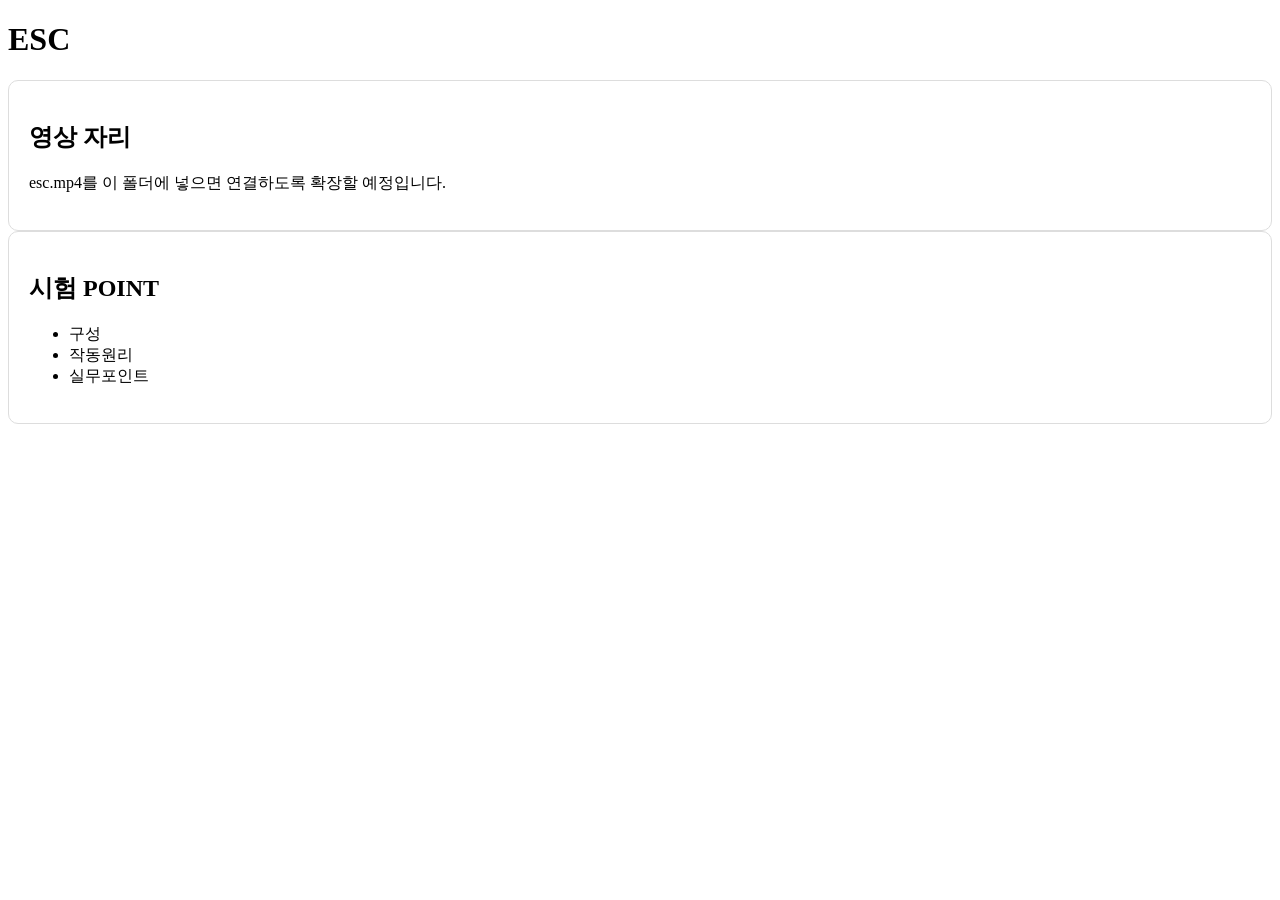
==== esc/index.html @ 8e59c734 "verson1" ====
<!doctype html><html lang='ko'><head><meta charset='utf-8'><link rel='stylesheet' href='../style.css'><title>ESC</title></head><body><h1>ESC</h1><div class='card'><h2>영상 자리</h2><p>esc.mp4를 이 폴더에 넣으면 연결하도록 확장할 예정입니다.</p></div><div class='card'><h2>시험 POINT</h2><ul><li>구성</li><li>작동원리</li><li>실무포인트</li></ul></div></body></html>
---- style.css ----
.card{background:#fff;border:1px solid #ddd;padding:20px;border-radius:10px}
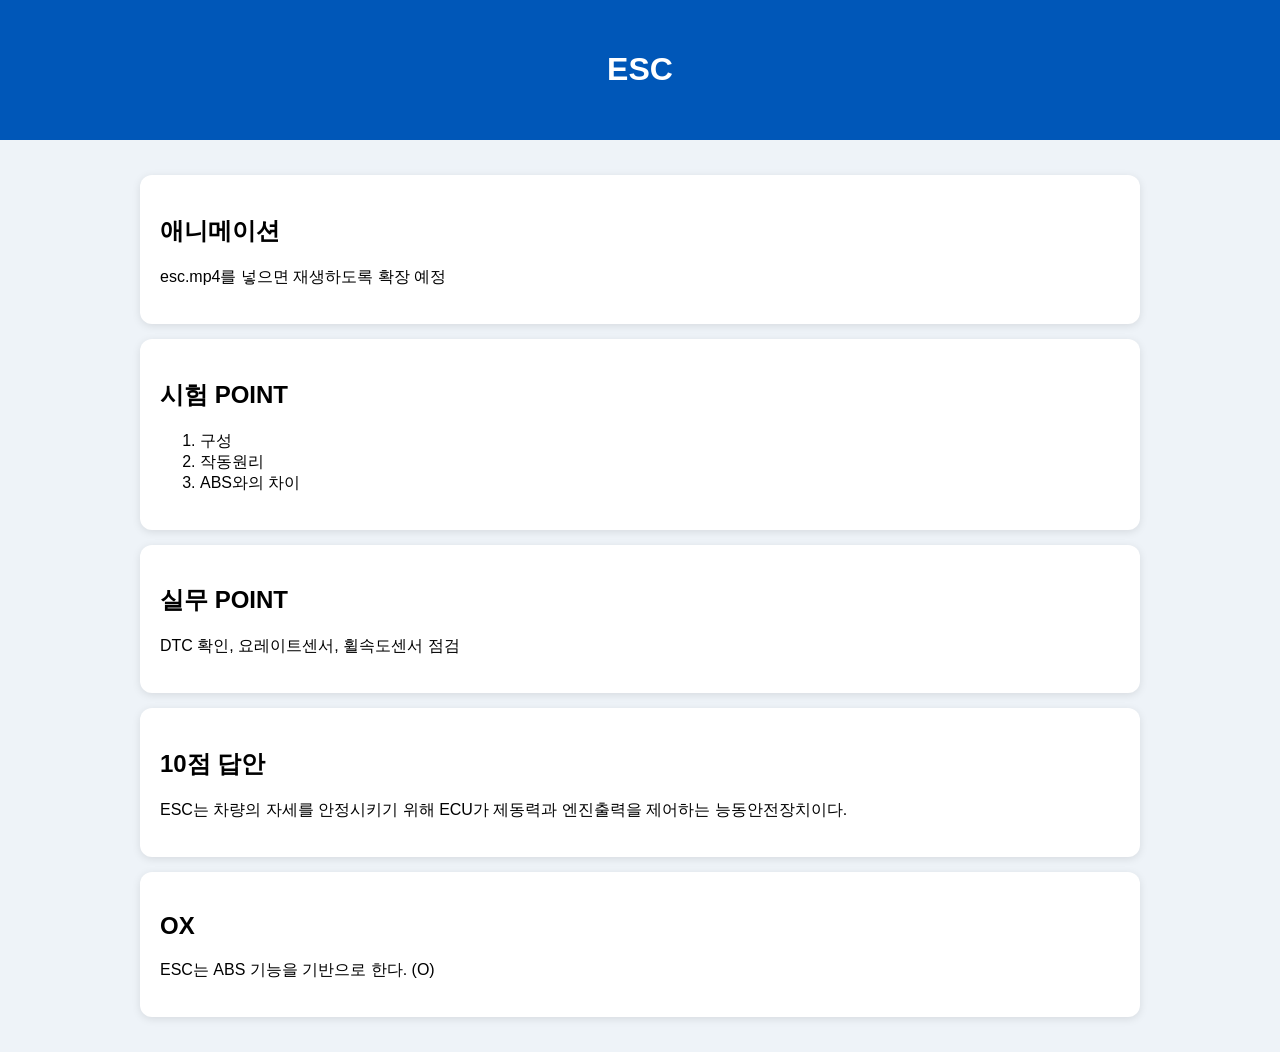
==== commit 451fb72d: "version2" ====
--- a/esc/index.html
+++ b/esc/index.html
@@ -1 +1 @@
-<!doctype html><html lang='ko'><head><meta charset='utf-8'><link rel='stylesheet' href='../style.css'><title>ESC</title></head><body><h1>ESC</h1><div class='card'><h2>영상 자리</h2><p>esc.mp4를 이 폴더에 넣으면 연결하도록 확장할 예정입니다.</p></div><div class='card'><h2>시험 POINT</h2><ul><li>구성</li><li>작동원리</li><li>실무포인트</li></ul></div></body></html>+<!doctype html><html lang='ko'><head><meta charset='utf-8'><meta name='viewport' content='width=device-width,initial-scale=1'><link rel='stylesheet' href='../style.css'><title>ESC</title></head><body><header><h1>ESC</h1></header><div class='c'><div class='card'><h2>애니메이션</h2><p>esc.mp4를 넣으면 재생하도록 확장 예정</p></div><div class='card'><h2>시험 POINT</h2><ol><li>구성</li><li>작동원리</li><li>ABS와의 차이</li></ol></div><div class='card'><h2>실무 POINT</h2><p>DTC 확인, 요레이트센서, 휠속도센서 점검</p></div><div class='card'><h2>10점 답안</h2><p>ESC는 차량의 자세를 안정시키기 위해 ECU가 제동력과 엔진출력을 제어하는 능동안전장치이다.</p></div><div class='card'><h2>OX</h2><p>ESC는 ABS 기능을 기반으로 한다. (O)</p></div></div></body></html>
--- a/style.css
+++ b/style.css
@@ -1 +1 @@
-.card{background:#fff;border:1px solid #ddd;padding:20px;border-radius:10px}+body{font-family:Arial;background:#eef3f8;margin:0}header{background:#0057b8;color:#fff;padding:30px;text-align:center}.c{max-width:1000px;margin:auto;padding:20px}.card{background:#fff;padding:20px;border-radius:12px;margin:15px 0;box-shadow:0 2px 8px rgba(0,0,0,.1)}.btn{display:inline-block;background:#0057b8;color:#fff;padding:10px 15px;text-decoration:none;border-radius:8px}
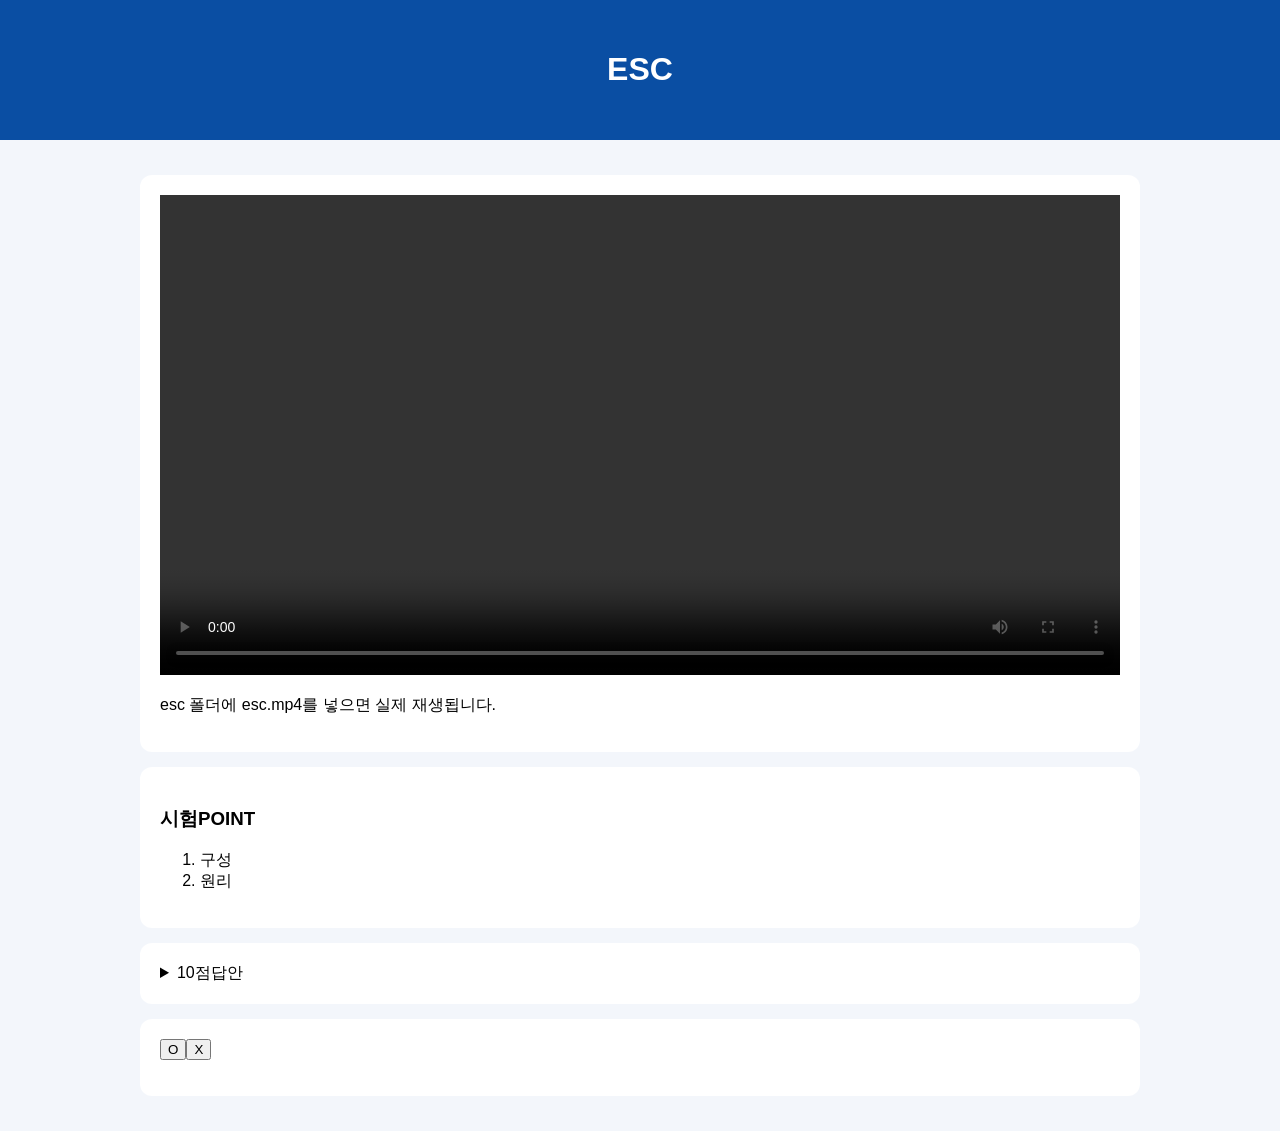
==== commit c7d4b732: "v3" ====
--- a/esc/index.html
+++ b/esc/index.html
@@ -1 +1 @@
-<!doctype html><html lang='ko'><head><meta charset='utf-8'><meta name='viewport' content='width=device-width,initial-scale=1'><link rel='stylesheet' href='../style.css'><title>ESC</title></head><body><header><h1>ESC</h1></header><div class='c'><div class='card'><h2>애니메이션</h2><p>esc.mp4를 넣으면 재생하도록 확장 예정</p></div><div class='card'><h2>시험 POINT</h2><ol><li>구성</li><li>작동원리</li><li>ABS와의 차이</li></ol></div><div class='card'><h2>실무 POINT</h2><p>DTC 확인, 요레이트센서, 휠속도센서 점검</p></div><div class='card'><h2>10점 답안</h2><p>ESC는 차량의 자세를 안정시키기 위해 ECU가 제동력과 엔진출력을 제어하는 능동안전장치이다.</p></div><div class='card'><h2>OX</h2><p>ESC는 ABS 기능을 기반으로 한다. (O)</p></div></div></body></html>+<!doctype html><html><head><meta charset='utf-8'><link rel='stylesheet' href='../style.css'><script src='../script.js'></script></head><body><header><h1>ESC</h1></header><div class='w'><div class='c'><video controls><source src='esc.mp4' type='video/mp4'></video><p>esc 폴더에 esc.mp4를 넣으면 실제 재생됩니다.</p></div><div class='c'><h3>시험POINT</h3><ol><li>구성</li><li>원리</li></ol></div><div class='c'><details><summary>10점답안</summary><p>ESC는 ECU가 제동력과 엔진출력을 제어하여 자세를 안정시키는 장치이다.</p></details></div><div class='c'><button onclick="check('O')">O</button><button onclick="check('X')">X</button><p id='r'></p></div></div></body></html>
--- a/style.css
+++ b/style.css
@@ -1 +1 @@
-body{font-family:Arial;background:#eef3f8;margin:0}header{background:#0057b8;color:#fff;padding:30px;text-align:center}.c{max-width:1000px;margin:auto;padding:20px}.card{background:#fff;padding:20px;border-radius:12px;margin:15px 0;box-shadow:0 2px 8px rgba(0,0,0,.1)}.btn{display:inline-block;background:#0057b8;color:#fff;padding:10px 15px;text-decoration:none;border-radius:8px}+body{font-family:Arial;background:#f3f6fb;margin:0}header{background:#0a4ea3;color:#fff;padding:30px;text-align:center}.w{max-width:1000px;margin:auto;padding:20px}.c{background:#fff;padding:20px;margin:15px 0;border-radius:12px}video{width:100%}
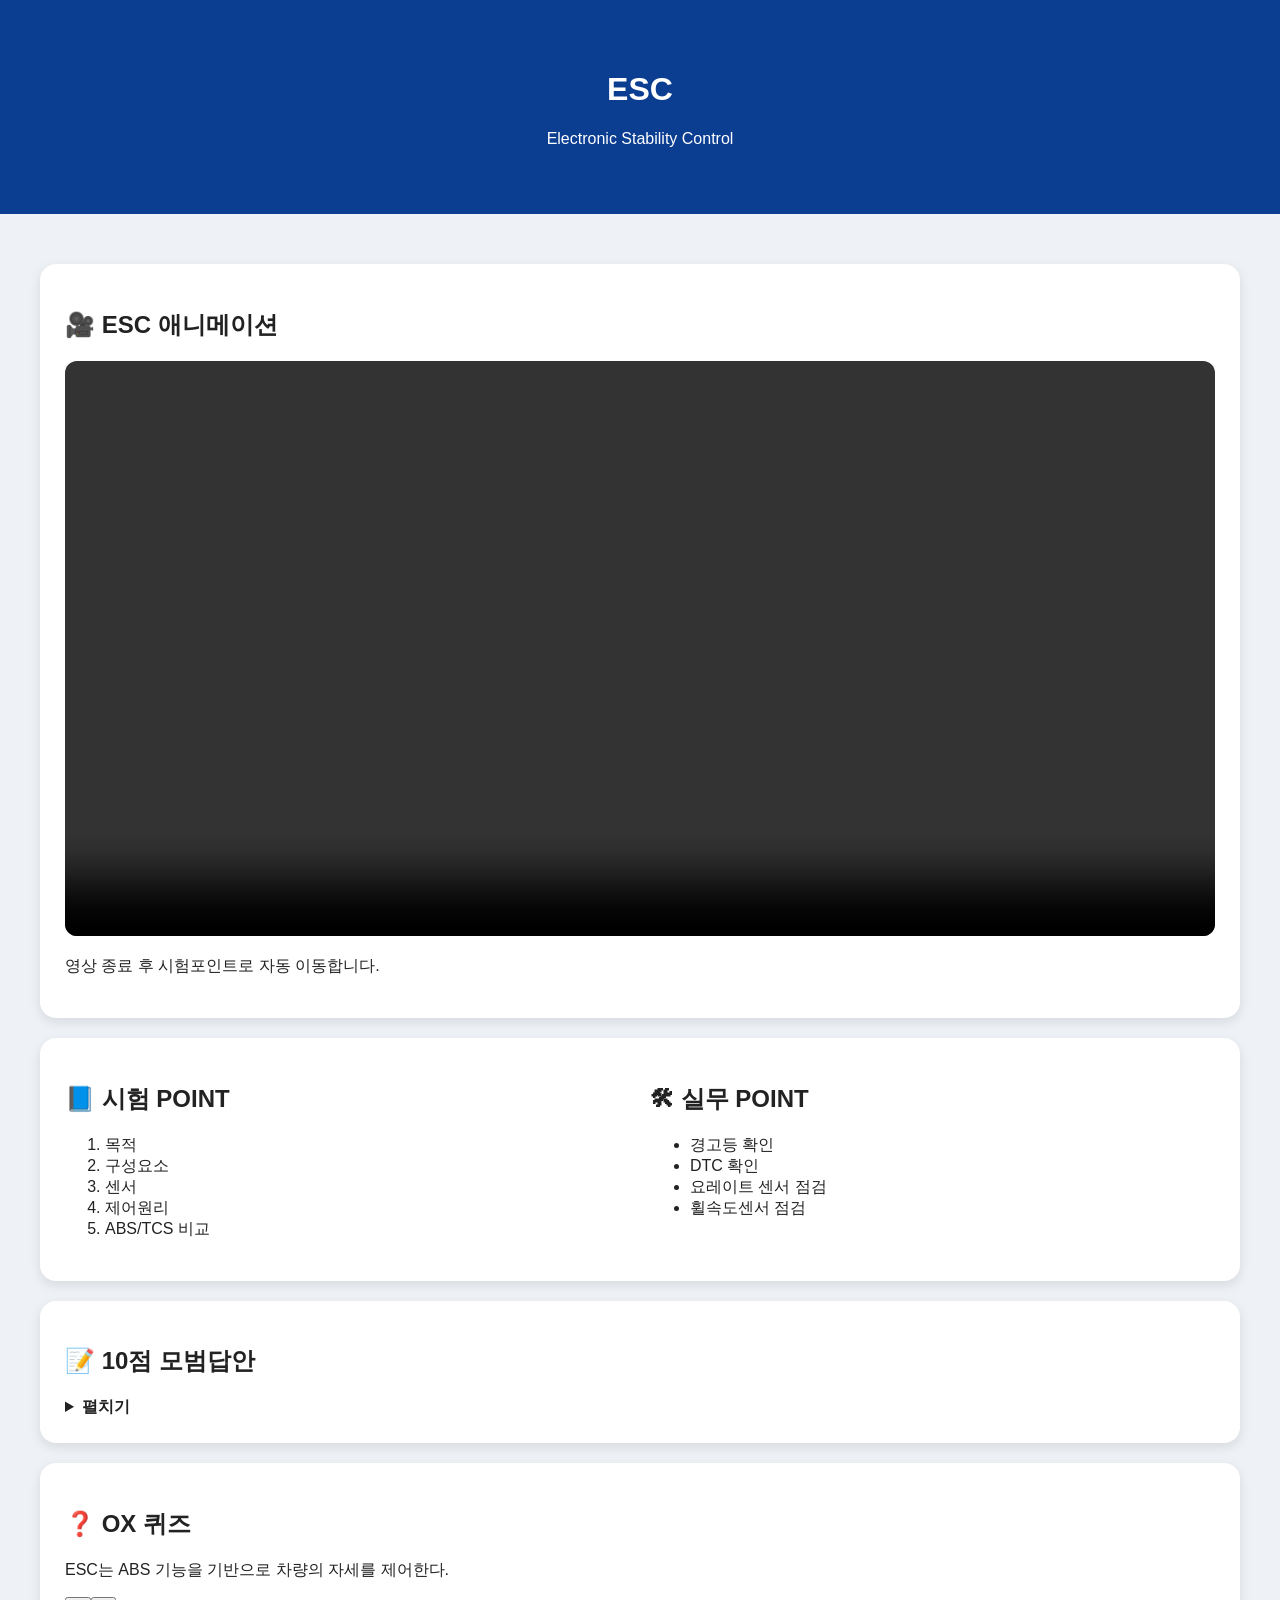
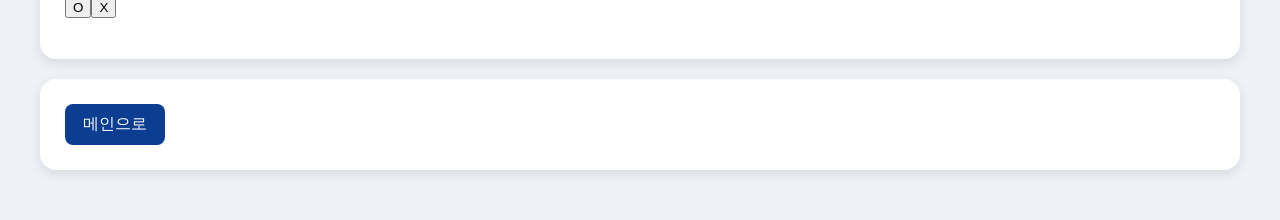
==== commit fe398ed6: "v4" ====
--- a/esc/index.html
+++ b/esc/index.html
@@ -1 +1,6 @@
-<!doctype html><html><head><meta charset='utf-8'><link rel='stylesheet' href='../style.css'><script src='../script.js'></script></head><body><header><h1>ESC</h1></header><div class='w'><div class='c'><video controls><source src='esc.mp4' type='video/mp4'></video><p>esc 폴더에 esc.mp4를 넣으면 실제 재생됩니다.</p></div><div class='c'><h3>시험POINT</h3><ol><li>구성</li><li>원리</li></ol></div><div class='c'><details><summary>10점답안</summary><p>ESC는 ECU가 제동력과 엔진출력을 제어하여 자세를 안정시키는 장치이다.</p></details></div><div class='c'><button onclick="check('O')">O</button><button onclick="check('X')">X</button><p id='r'></p></div></div></body></html>+<!doctype html><html lang='ko'><head><meta charset='utf-8'><meta name='viewport' content='width=device-width,initial-scale=1'><link rel='stylesheet' href='../style.css'><script src='../script.js'></script><title>ESC</title></head><body><header><h1>ESC</h1><p>Electronic Stability Control</p></header><div class='hero'>
+<div class='section'><h2>🎥 ESC 애니메이션</h2><video id='escvideo' controls><source src='esc.mp4' type='video/mp4'></video><p>영상 종료 후 시험포인트로 자동 이동합니다.</p></div>
+<div id='exam' class='section grid'><div><h2>📘 시험 POINT</h2><ol><li>목적</li><li>구성요소</li><li>센서</li><li>제어원리</li><li>ABS/TCS 비교</li></ol></div><div><h2>🛠 실무 POINT</h2><ul><li>경고등 확인</li><li>DTC 확인</li><li>요레이트 센서 점검</li><li>휠속도센서 점검</li></ul></div></div>
+<div class='section'><h2>📝 10점 모범답안</h2><details><summary>펼치기</summary><p>ESC는 조향각·요레이트·횡가속도 및 휠속도센서의 신호를 ECU가 분석하여 필요한 바퀴에 제동력을 가하고 엔진출력을 제어함으로써 차량의 자세를 안정시키는 능동안전장치이다.</p></details></div>
+<div class='section'><h2>❓ OX 퀴즈</h2><p>ESC는 ABS 기능을 기반으로 차량의 자세를 제어한다.</p><button onclick="answer('O')">O</button><button onclick="answer('X')">X</button><p id='ans'></p></div>
+<div class='section'><a class='btn' href='../index.html'>메인으로</a></div></div></body></html>
--- a/style.css
+++ b/style.css
@@ -1 +1 @@
-body{font-family:Arial;background:#f3f6fb;margin:0}header{background:#0a4ea3;color:#fff;padding:30px;text-align:center}.w{max-width:1000px;margin:auto;padding:20px}.c{background:#fff;padding:20px;margin:15px 0;border-radius:12px}video{width:100%}+body{margin:0;font-family:Arial,sans-serif;background:#eef2f7;color:#222}header{background:#0b3d91;color:#fff;padding:50px 20px;text-align:center}.hero{max-width:1200px;margin:auto;padding:30px}.section{background:#fff;border-radius:16px;padding:25px;margin:20px 0;box-shadow:0 4px 12px rgba(0,0,0,.1)}video{width:100%;border-radius:12px}.grid{display:grid;grid-template-columns:1fr 1fr;gap:20px}@media(max-width:700px){.grid{grid-template-columns:1fr}}details summary{cursor:pointer;font-weight:bold}.btn{display:inline-block;background:#0b3d91;color:#fff;padding:10px 18px;border-radius:8px;text-decoration:none}
